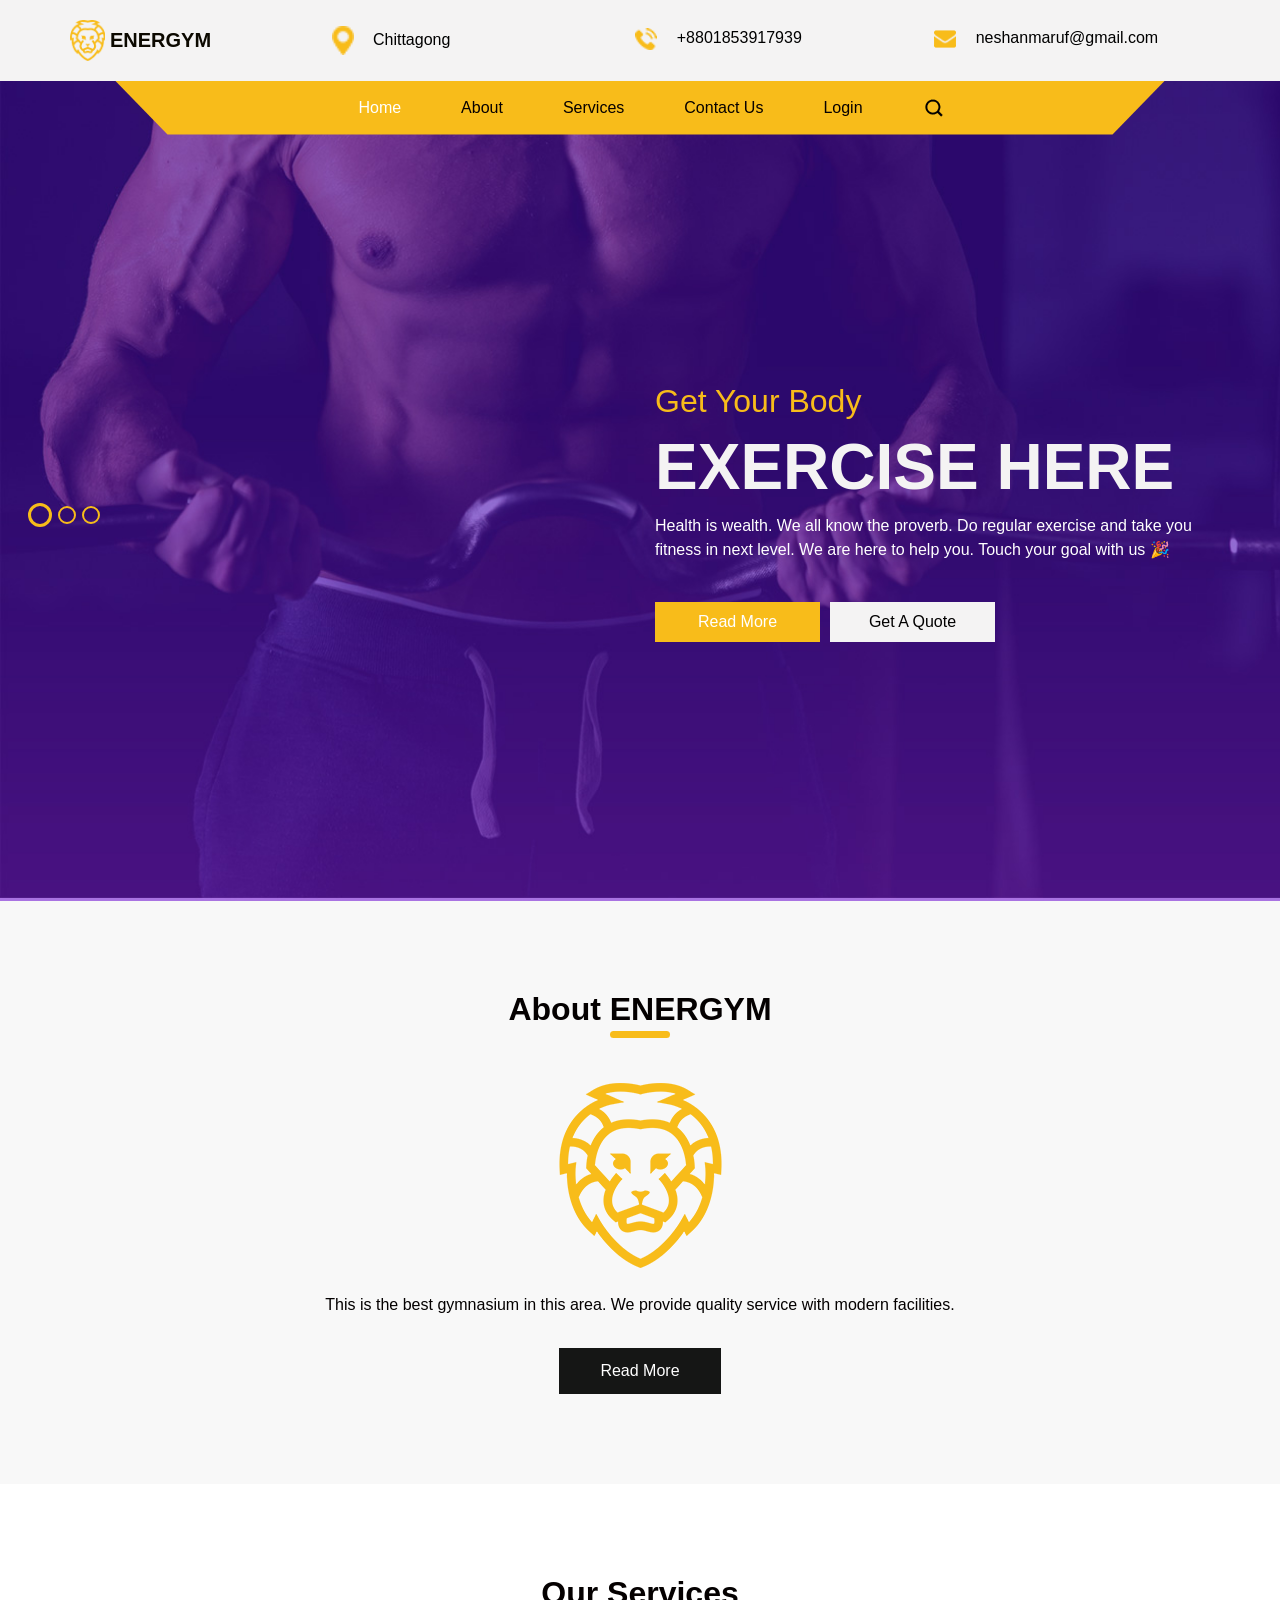
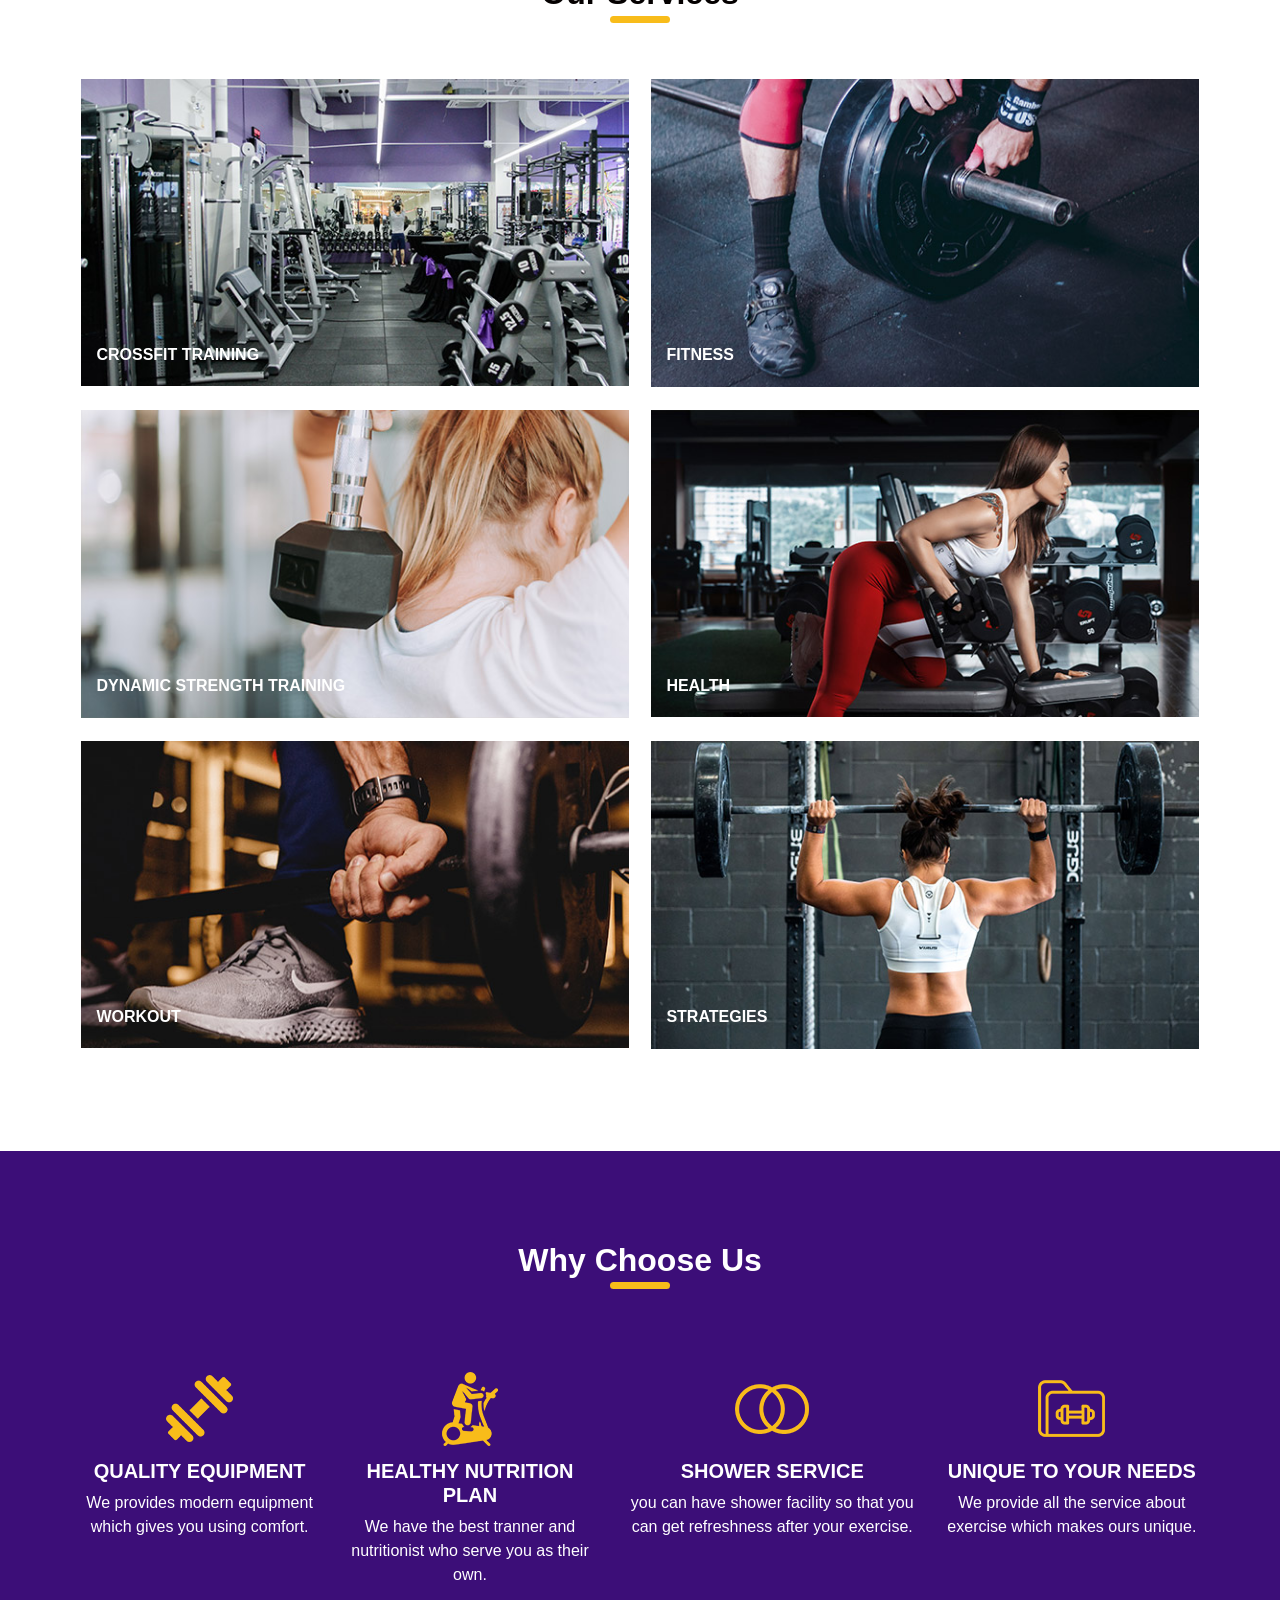
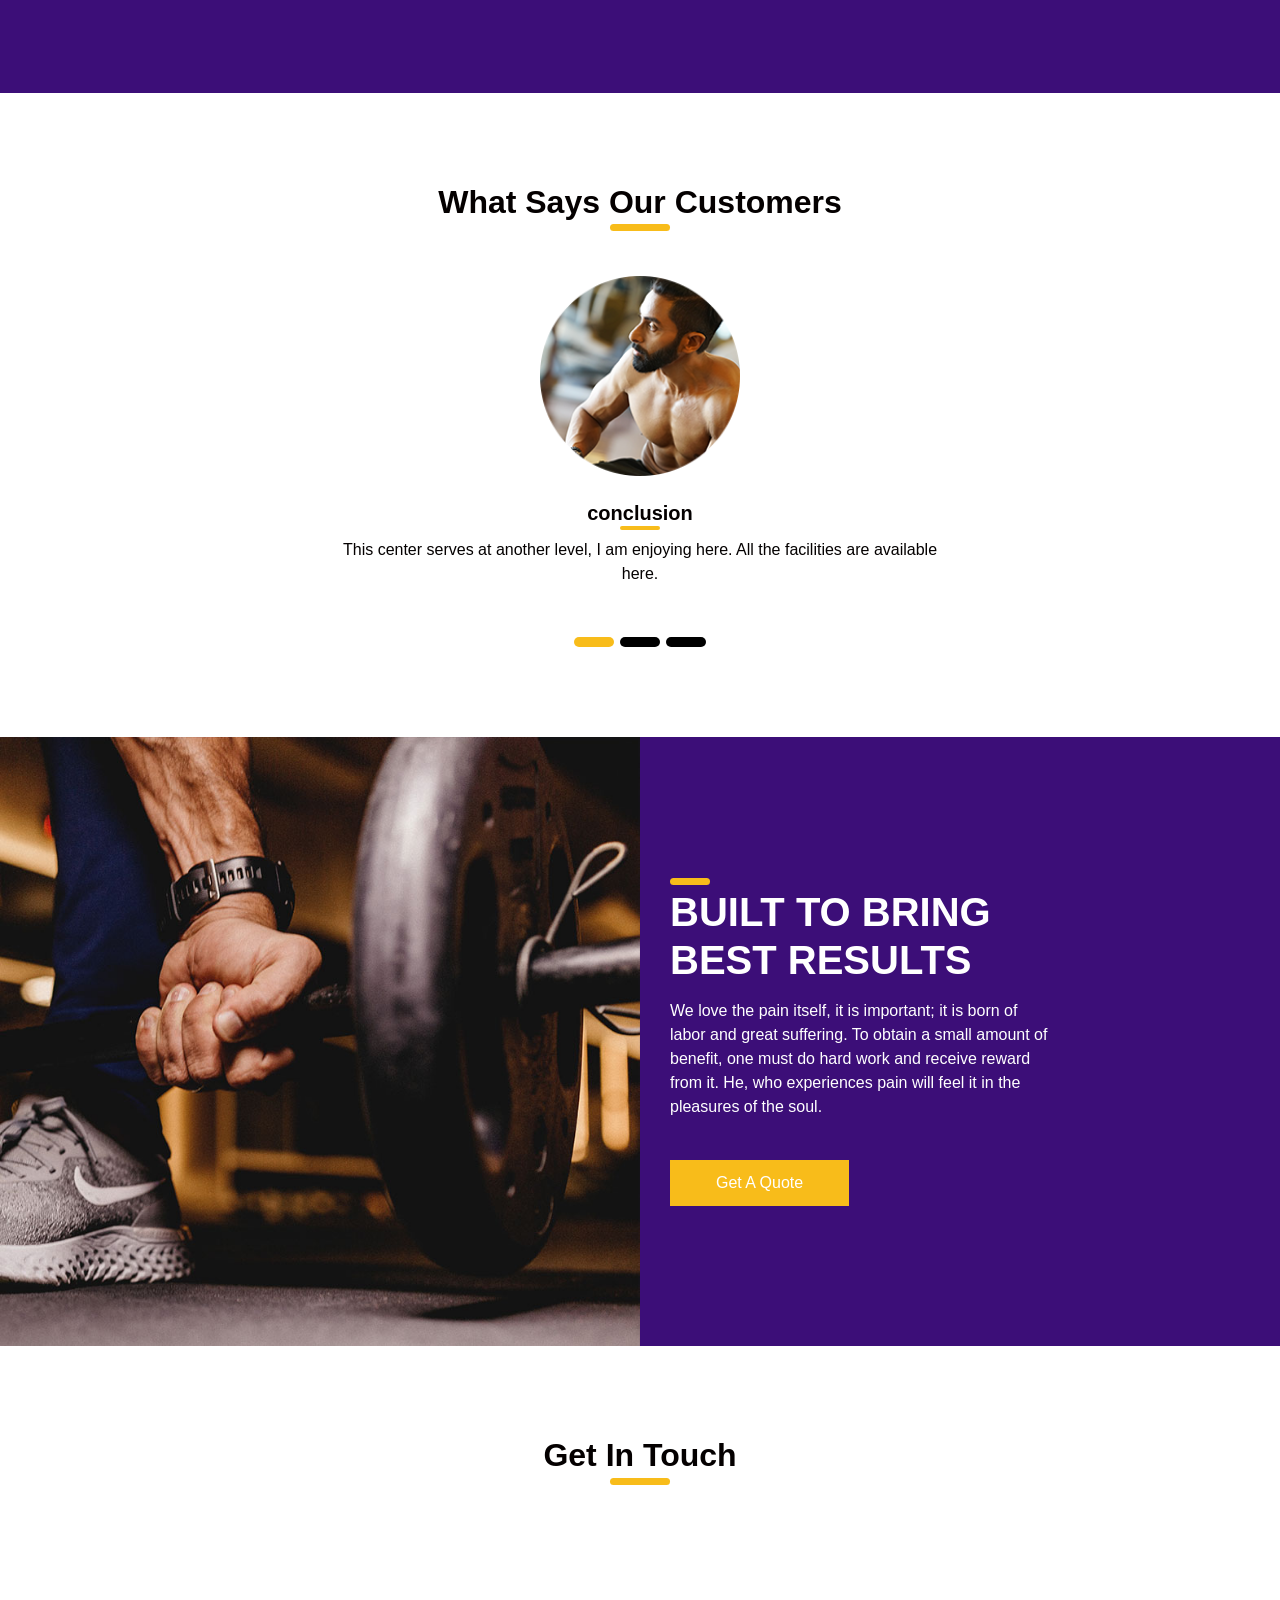
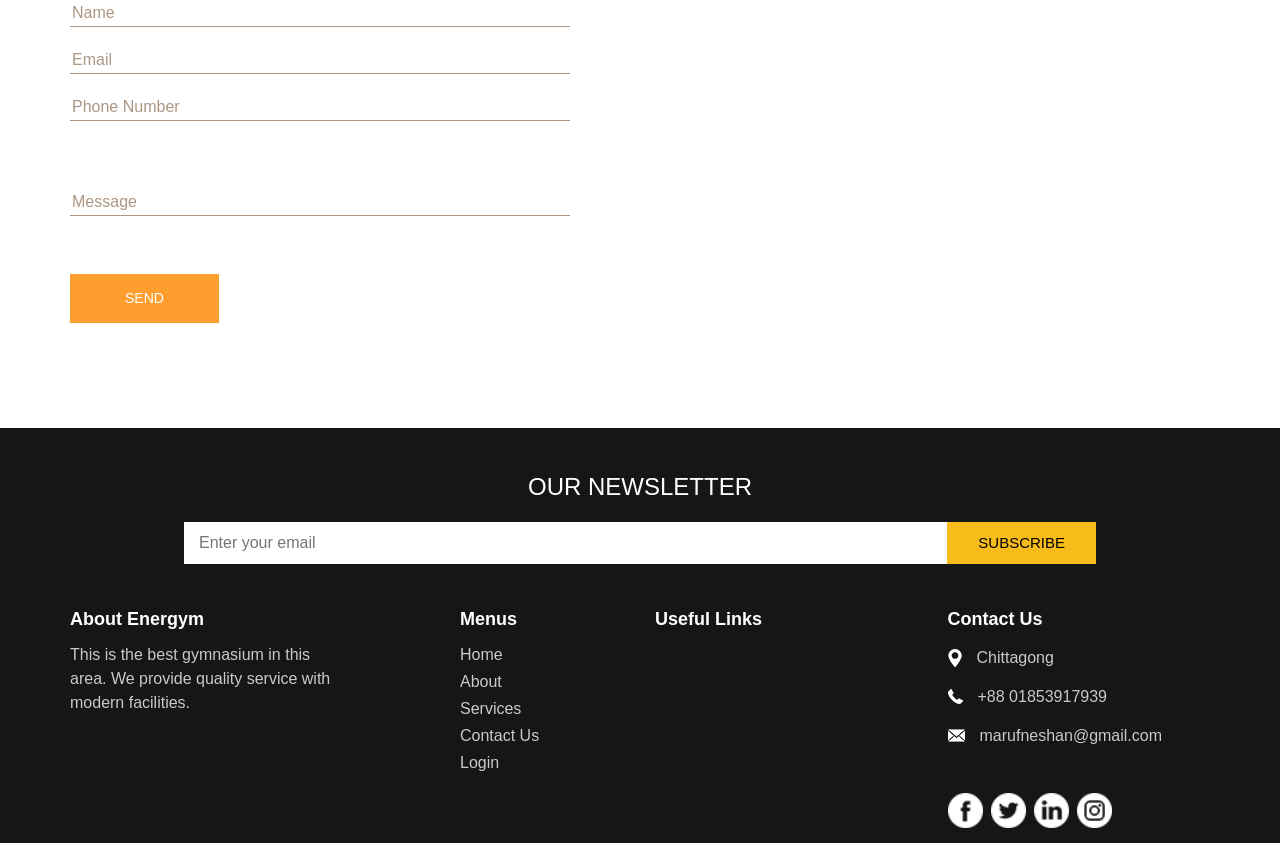
==== index.html @ 8c5fb82b "Add original Gym Management System project files Co-Authored-By: Claude Opus 5.5 <noreply@anthropic." ====
<!DOCTYPE html>
<html>

<head>
  
  <meta charset="utf-8" />
  <meta http-equiv="X-UA-Compatible" content="IE=edge" />
  
  <meta name="viewport" content="width=device-width, initial-scale=1, shrink-to-fit=no" />
 
  <meta name="keywords" content="" />
  <meta name="description" content="" />
  <meta name="author" content="" />

  <title>GYM Management</title>

  
  <link rel="stylesheet" type="text/css"
    href="https://cdnjs.cloudflare.com/ajax/libs/OwlCarousel2/2.1.3/assets/owl.carousel.min.css" />

    

  
  <link rel="stylesheet" type="text/css" href="css/bootstrap.css" />

  

  <link href="css/style.css" rel="stylesheet" />
  
  <link href="css/responsive.css" rel="stylesheet" />
</head>

<body>
  <div class="hero_area">
   
    <header class="header_section">
      <div class="container">
        <nav class="navbar navbar-expand-lg custom_nav-container">
          <a class="navbar-brand" href="/Project_Gym/index.html">
            <img src="images/logo.png" alt="" />
            <span>
              Energym
            </span>
          </a>
          <div class="contact_nav" id="">
            <ul class="navbar-nav ">
              <li class="nav-item">
                <a class="nav-link" href="/Project_Gym/service.html">
                  <img src="images/location.png" alt="" />
                  <span>Chittagong</span>
                </a>
              </li>
              <li class="nav-item">
                <a class="nav-link" href="/Project_Gym/service.html">
                  <img src="images/call.png" alt="" />
                  <span>+8801853917939</span>
                </a>
              </li>
              <li class="nav-item">
                <a class="nav-link" href="/Project_Gym/service.html">
                  <img src="images/envelope.png" alt="" />
                  <span>neshanmaruf@gmail.com</span>
                </a>
              </li>
            </ul>
          </div>
        </nav>
      </div>

    </header>
    
    <section class=" slider_section position-relative">
      <div class="container">
        <div class="custom_nav2">
          <nav class="navbar navbar-expand-lg custom_nav-container ">
            <button class="navbar-toggler" type="button" data-toggle="collapse" data-target="#navbarSupportedContent"
              aria-controls="navbarSupportedContent" aria-expanded="false" aria-label="Toggle navigation">
              <span class="navbar-toggler-icon"></span>
            </button>

            <div class="collapse navbar-collapse" id="navbarSupportedContent">
              <div class="d-flex  flex-column flex-lg-row align-items-center">
                <ul class="navbar-nav  ">
                  <li class="nav-item active">
                    <a class="nav-link" href="/Project_Gym/index.html">Home <span class="sr-only">(current)</span></a>
                  </li>
                  <li class="nav-item">
                    <a class="nav-link" href="/Project_Gym/about.html">About </a>
                  </li>
                  <li class="nav-item">
                    <a class="nav-link" href="/Project_Gym/service.html">Services </a>
                  </li>
                  <li class="nav-item">
                    <a class="nav-link" href="/Project_Gym/contact.html">Contact Us</a>
                  </li>
                  <li class="nav-item">
                    <a class="nav-link" href="/Project_Gym/log_in_form.html">Login</a>
                </li>
                </ul>
                <form class="form-inline my-2 my-lg-0 ml-0 ml-lg-4 mb-3 mb-lg-0">
                  <button class="btn  my-2 my-sm-0 nav_search-btn" type="submit"></button>
                </form>
              </div>
            </div>
          </nav>
        </div>
      </div>
      <div class="slider_container">
        <div id="carouselExampleIndicators" class="carousel slide" data-ride="carousel">
          <ol class="carousel-indicators">
            <li data-target="#carouselExampleIndicators" data-slide-to="0" class="active"></li>
            <li data-target="#carouselExampleIndicators" data-slide-to="1"></li>
            <li data-target="#carouselExampleIndicators" data-slide-to="2"></li>
          </ol>
          <div class="carousel-inner">
            <div class="carousel-item active">
              <div class="container">
                <div class="row">
                  <div class="col-lg-6 col-md-7 offset-md-6 offset-md-5">
                    <div class="detail-box">
                      <h2>
                        Get Your Body
                      </h2>
                      <h1>
                        Exercise Here
                      </h1>
                      <p>
                        Health is wealth. We all know the proverb. Do regular exercise and take you fitness in next level.
                        We are here to help you. Touch your goal with us 🎉
                      </p>
                      <div class="btn-box">
                        <a href="" class="btn-1">
                          Read More
                        </a>
                        <a href="" class="btn-2">
                          Get A Quote
                        </a>
                      </div>
                    </div>
                  </div>
                </div>
              </div>
            </div>
            <div class="carousel-item ">
              <div class="container">
                <div class="row">
                  <div class="col-lg-6 col-md-7 offset-md-6 offset-md-5">
                    <div class="detail-box">
                      <h2>
                        Get Your Body
                      </h2>
                      <h1>
                      Exercise Here
                      </h1>
                      <p>
                      Health is wealth. We all know the proverb. Do regular exercise and take you fitness in next level.
                      We are here to help you. Touch your goal with us 🎉
                      </p>
                      <div class="btn-box">
                        <a href="" class="btn-1">
                          Read More
                        </a>
                        <a href="" class="btn-2">
                          Get A Quote
                        </a>
                      </div>
                    </div>
                  </div>
                </div>
              </div>
            </div>
            <div class="carousel-item ">
              <div class="container">
                <div class="row">
                  <div class="col-lg-6 col-md-7 offset-md-6 offset-md-5">
                    <div class="detail-box">
                      <h2>
                        Get Your Body
                      </h2>
                      <h1>
                        Exercise Here
                      </h1>
                      <p>
                      Health is wealth. We all know the proverb. Do regular exercise and take you fitness in next level.
                      We are here to help you. Touch your goal with us 🎉
                      </p>
                      <div class="btn-box">
                        <a href="" class="btn-1">
                          Read More
                        </a>
                        <a href="" class="btn-2">
                          Get A Quote
                        </a>
                      </div>
                    </div>
                  </div>
                </div>
              </div>
            </div>
          </div>
        </div>
      </div>
    </section>
 
  </div>



  <section class="about_section layout_padding">
    <div class="container">
      <div class="heading_container">
        <h2>
          About ENERGYM
        </h2>
      </div>
      <div class="box">
        <div class="img-box">
          <img src="images/about-img.png" alt="">
        </div>
        <div class="detail-box">
          <p>
           This is the best gymnasium in this area. We provide quality service with modern facilities.
          </p>
          <a href="">
            Read More
          </a>
        </div>
      </div>
    </div>
  </section>
  

  <section class="service_section layout_padding">
    <div class="container">
      <div class="heading_container">
        <h2>
          Our Services
        </h2>
      </div>
      <div class="service_container">
        <div class="box">
          <img src="images/s-1.jpg" alt="">
          <h6 class="visible_heading">
            CROSSFIT TRAINING
          </h6>
          <div class="link_box">
            <a href="">
              <img src="images/link.png" alt="">
            </a>
            <h6>
              CROSSFIT TRAINING
            </h6>
          </div>
        </div>
        <div class="box">
          <img src="images/s-2.jpg" alt="">
          <h6 class="visible_heading">
            FITNESS
          </h6>
          <div class="link_box">
            <a href="">
              <img src="images/link.png" alt="">
            </a>
            <h6>
              FITNESS
            </h6>
          </div>
        </div>
        <div class="box">
          <img src="images/s-3.jpg" alt="">
          <h6 class="visible_heading">
            DYNAMIC STRENGTH TRAINING
          </h6>
          <div class="link_box">
            <a href="">
              <img src="images/link.png" alt="">
            </a>
            <h6>
              DYNAMIC STRENGTH TRAINING
            </h6>
          </div>
        </div>
        <div class="box">
          <img src="images/s-4.jpg" alt="">
          <h6 class="visible_heading">
            HEALTH
          </h6>
          <div class="link_box">
            <a href="">
              <img src="images/link.png" alt="">
            </a>
            <h6>
              HEALTH
            </h6>
          </div>
        </div>
        <div class="box">
          <img src="images/s-5.jpg" alt="">
          <h6 class="visible_heading">
            WORKOUT
          </h6>
          <div class="link_box">
            <a href="">
              <img src="images/link.png" alt="">
            </a>
            <h6>
              WORKOUT
            </h6>
          </div>
        </div>
        <div class="box">
          <img src="images/s-6.jpg" alt="">
          <h6 class="visible_heading">
            STRATEGIES
          </h6>
          <div class="link_box">
            <a href="">
              <img src="images/link.png" alt="">
            </a>
            <h6>
              STRATEGIES
            </h6>
          </div>
        </div>
      </div>
    </div>
  </section>

  

  <section class="us_section layout_padding">
    <div class="container">
      <div class="heading_container">
        <h2>
          Why Choose Us
        </h2>
      </div>
      <div class="us_container">
        <div class="box">
          <div class="img-box">
            <img src="images/u-1.png" alt="">
          </div>
          <div class="detail-box">
            <h5>
              QUALITY EQUIPMENT
            </h5>
            <p>
              We provides modern equipment which gives you using comfort.
            </p>
          </div>
        </div>
        <div class="box">
          <div class="img-box">
            <img src="images/u-2.png" alt="">
          </div>
          <div class="detail-box">
            <h5>
              HEALTHY NUTRITION PLAN
            </h5>
            <p>
              We have the best tranner and nutritionist who serve you as their own.
            </p>
          </div>
        </div>
        <div class="box">
          <div class="img-box">
            <img src="images/u-3.png" alt="">
          </div>
          <div class="detail-box">
            <h5>
              SHOWER SERVICE
            </h5>
            <p>
              you can have shower facility so that you can get refreshness after your exercise.
            </p>
          </div>
        </div>
        <div class="box">
          <div class="img-box">
            <img src="images/u-4.png" alt="">
          </div>
          <div class="detail-box">
            <h5>
              UNIQUE TO YOUR NEEDS
            </h5>
            <p>
             We provide all the service about exercise which makes ours unique.
            </p>
          </div>
        </div>
      </div>
    </div>
  </section>

 

  <section class="client_section layout_padding">
    <div class="container">
      <div class="heading_container">
        <h2>
          What Says Our Customers
        </h2>
      </div>
      <div id="carouselExample2Indicators" class="carousel slide" data-ride="carousel">
        <ol class="carousel-indicators">
          <li data-target="#carouselExample2Indicators" data-slide-to="0" class="active"></li>
          <li data-target="#carouselExample2Indicators" data-slide-to="1"></li>
          <li data-target="#carouselExample2Indicators" data-slide-to="2"></li>
        </ol>
        <div class="carousel-inner">
          <div class="carousel-item active">
            <div class="box">
              <div class="img-box">
                <img src="images/client.png" alt="">
              </div>
              <div class="detail-box">
                <h5>
                  conclusion
                </h5>
                <p>
                  This center serves at another level, I am enjoying here. All the facilities are available here.
                </p>
              </div>
            </div>
          </div>
          <div class="carousel-item">
            <div class="box">
              <div class="img-box">
                <img src="images/client.png" alt="">
              </div>
              <div class="detail-box">
                <h5>
                  Conclusion
                </h5>
                <p>
                This center serves at another level, I am enjoying here. All the facilities are available here.
                </p>
              </div>
            </div>
          </div>
          <div class="carousel-item">
            <div class="box">
              <div class="img-box">
                <img src="images/client.png" alt="">
              </div>
              <div class="detail-box">
                <h5>
                  conclusion
                </h5>
                <p>
                This center serves at another level, I am enjoying here. All the facilities are available here.
                </p>
              </div>
            </div>
          </div>
        </div>
      </div>

    </div>
  </section>



  <section class="result_section">
    <div class="container-fluid">
      <div class="row">
        <div class="col-md-6 px-0">
          <div class="img-box">
            <img src="images/result-img.jpg" alt="">
          </div>
        </div>
        <div class="col-lg-4 col-md-5">
          <div class="detail-box">
            <h2>
              BUILT TO BRING <br>
              BEST RESULTS
            </h2>
            <p>
            We love the pain itself, it is important; it is born of labor and great suffering.
            To obtain a small amount of benefit, one must do hard work and receive reward from it.
            He, who experiences pain will feel it in the pleasures of the soul.
            </p>
            <a href="">
              Get A Quote
            </a>
          </div>
        </div>
      </div>
    </div>
  </section>

 
  <section class="contact_section layout_padding">
    <div class="container">
      <div class="heading_container">
        <h2>
          <span>
            Get In Touch
          </span>
        </h2>
      </div>
      <div class="layout_padding2-top">
        <div class="row">
          <div class="col-md-6 ">
            <form action="">
              <div class="contact_form-container">
                <div>
                  <div>
                    <input type="text" placeholder="Name" />
                  </div>
                  <div>
                    <input type="email" placeholder="Email" />
                  </div>
                  <div>
                    <input type="text" placeholder="Phone Number" />
                  </div>
                  <div class="mt-5">
                    <input type="text" placeholder="Message" />
                  </div>
                  <div class="mt-5">
                    <button type="submit">
                      Send
                    </button>
                  </div>
                </div>
              </div>
            </form>
          </div>
          <div class="col-md-6">
            <div class="map_container">
              <div class="map-responsive">
             



              </div>
            </div>
          </div>
        </div>
      </div>
    </div>
  </section>
  

  <section class="info_section layout_padding2-top">
    <div class="container">
      <div class="info_form">
        <h4>
          Our Newsletter
        </h4>
        <form action="">
          <input type="text" placeholder="Enter your email">
          <div class="d-flex justify-content-end">
            <button>
              subscribe
            </button>
          </div>
        </form>
      </div>
    </div>
    <div class="container">
      <div class="row">
        <div class="col-md-3">
          <h6>
            About Energym
          </h6>
          <p>
          This is the best gymnasium in this area. We provide quality service with modern facilities.
          </p>
        </div>
        <div class="col-md-2 offset-md-1">
          <h6>
            Menus
          </h6>
          <ul>
            <li class=" active">
              <a class="" href="/Project_Gym/index.html">Home <span class="sr-only">(current)</span></a>
            </li>
            <li class="">
              <a class="" href="/Project_Gym/about.html">About </a>
            </li>
            <li class="">
              <a class="" href="/Project_Gym/service.html">Services </a>
            </li>
            <li class="">
              <a class="" href="#contactSection">Contact Us</a>
            </li>
            <li class="">
              <a class="" href="#">Login</a>
            </li>
          </ul>
        </div>
        <div class="col-md-3">
          <h6>
            Useful Links
          </h6>
          <ul>
            <li>
              <a href="">
                
              </a>
            </li>
            <li>
              <a href="">
               
              </a>
            </li>
            <li>
              <a href="">
               
              </a>
            </li>
            <li>
              <a href="">
                
              </a>
            </li>
            <li>
              <a href="">
                
              </a>
            </li>
          </ul>
        </div>
        <div class="col-md-3">
          <h6>
            Contact Us
          </h6>
          <div class="info_link-box">
            <a href="">
              <img src="images/location-white.png" alt="">
              <span>  Chittagong</span>
            </a>
            <a href="">
              <img src="images/call-white.png" alt="">
              <span>+88 01853917939</span>
            </a>
            <a href="">
              <img src="images/mail-white.png" alt="">
              <span> marufneshan@gmail.com</span>
            </a>
          </div>
          <div class="info_social">
            <div>
              <a href="">
                <img src="images/facebook-logo-button.png" alt="">
              </a>
            </div>
            <div>
              <a href="">
                <img src="images/twitter-logo-button.png" alt="">
              </a>
            </div>
            <div>
              <a href="">
                <img src="images/linkedin.png" alt="">
              </a>
            </div>
            <div>
              <a href="">
                <img src="images/instagram.png" alt="">
              </a>
            </div>
          </div>
        </div>
      </div>
    </div>
  </section>

  

  <script type="text/javascript" src="js/jquery-3.4.1.min.js"></script>
  <script type="text/javascript" src="js/bootstrap.js"></script>

  <script>
    function openNav() {
      document.getElementById("myNav").classList.toggle("menu_width");
      document
        .querySelector(".custom_menu-btn")
        .classList.toggle("menu_btn-style");
    }
  </script>
</body>

</html>
---- css/style.css ----
body {
  font-family: "Poppins", sans-serif;
  color: #040000;
  background-color: #ffffff;
}

.layout_padding {
  padding: 90px 0;
}

.layout_padding2 {
  padding: 45px 0;
}

.layout_padding2-top {
  padding-top: 45px;
}

.layout_padding2-bottom {
  padding-bottom: 45px;
}

.layout_padding-top {
  padding-top: 90px;
}

.layout_padding-bottom {
  padding-bottom: 90px;
}

.heading_container {
  display: -webkit-box;
  display: -ms-flexbox;
  display: flex;
  -webkit-box-pack: center;
      -ms-flex-pack: center;
          justify-content: center;
  text-align: center;
  margin-bottom: 45px;
}

.heading_container h2 {
  font-weight: bold;
  display: -webkit-box;
  display: -ms-flexbox;
  display: flex;
  position: relative;
  padding-bottom: 10px;
  margin: 0;
}

.heading_container h2::before {
  content: "";
  position: absolute;
  bottom: 0;
  left: 50%;
  width: 60px;
  height: 7px;
  border-radius: 10px;
  background-color: #f8bc1a;
  -webkit-transform: translateX(-50%);
          transform: translateX(-50%);
}

/*header section*/
.hero_area {
  height: 100vh;
  background: -webkit-gradient(linear, left top, right top, from(rgba(255, 255, 255, 0)), to(rgba(255, 255, 255, 0))), url(../images/hero-bg.jpg);
  background: linear-gradient(to right, rgba(255, 255, 255, 0), rgba(255, 255, 255, 0)), url(../images/hero-bg.jpg);
  background-repeat: no-repeat;
  background-size: cover;
  background-position: right bottom;
}

.sub_page .hero_area {
  height: auto;
}

.sub_page .slider_section {
  background: none;
}

.sub_page.about_page .slider_section {
  background-color: #f8f8f8;
}

.header_section {
  background-color: #f4f3f3;
}

.header_section .nav_container {
  margin: 0 auto;
}

.custom_nav-container .contact_nav {
  width: 95%;
  margin-right: auto;
}

.custom_nav-container .contact_nav .nav-item {
  -webkit-box-flex: 1;
      -ms-flex: 1;
          flex: 1;
}

.custom_nav-container .contact_nav .nav-item .nav-link {
  padding: 0px 25px;
  color: #000000;
  text-align: center;
}

.custom_nav-container .contact_nav .nav-item .nav-link img {
  width: 22px;
  margin-right: 15px;
}

.custom_nav2 {
  padding: 0 45px;
}

.custom_nav2 .custom_nav-container {
  padding: 5px 0;
  background-color: #f8bc1a;
  -webkit-clip-path: polygon(0 0, 100% 0%, 95% 100%, 5% 100%);
          clip-path: polygon(0 0, 100% 0%, 95% 100%, 5% 100%);
}

.custom_nav2 .navbar-expand-lg .navbar-nav .nav-item .nav-link {
  padding: 10px 30px;
  color: #070101;
  text-align: center;
  position: relative;
}

.custom_nav2 .navbar-expand-lg .navbar-nav .nav-item.active .nav-link, .custom_nav2 .navbar-expand-lg .navbar-nav .nav-item:hover .nav-link {
  color: #ffffff;
}

.custom_nav2 #navbarSupportedContent {
  -webkit-box-pack: center;
      -ms-flex-pack: center;
          justify-content: center;
}

a,
a:hover,
a:focus {
  text-decoration: none;
}

a:hover,
a:focus {
  color: initial;
}

.btn,
.btn:focus {
  outline: none !important;
  -webkit-box-shadow: none;
          box-shadow: none;
}

.custom_nav-container .nav_search-btn {
  background-image: url(../images/search-icon-black.png);
  background-size: 18px;
  background-repeat: no-repeat;
  width: 35px;
  height: 35px;
  padding: 0;
  border: none;
  margin: 0 40px 0 15px;
  background-position: center;
}

.custom_nav-container .nav_search-btn:hover {
  background-image: url(../images/search-icon.png);
}

.navbar-brand {
  display: -webkit-box;
  display: -ms-flexbox;
  display: flex;
  -webkit-box-align: center;
      -ms-flex-align: center;
          align-items: center;
}

.navbar-brand img {
  width: 35px;
  margin-right: 5px;
}

.navbar-brand span {
  font-size: 20px;
  font-weight: bold;
  color: #0c0900;
  text-transform: uppercase;
}

.custom_nav-container {
  z-index: 99999;
  padding: 15px 0;
}

.custom_nav-container .navbar-toggler {
  outline: none;
}

.custom_nav-container .navbar-toggler .navbar-toggler-icon {
  background-image: url(../images/menu.png);
  background-size: 42px;
}

.custom_nav-container .nav_search-btn {
  margin: auto;
}

/*end header section*/
/* slider section */
.slider_section {
  height: calc(100% - 80px);
  background-image: url(../images/slider-bg.jpg);
  background-size: cover;
}

.slider_section .slider_container {
  height: calc(100% - 60px);
  display: -webkit-box;
  display: -ms-flexbox;
  display: flex;
  -webkit-box-align: center;
      -ms-flex-align: center;
          align-items: center;
}

.slider_section #carouselExampleIndicators {
  width: 100%;
}

.slider_section .detail-box h2 {
  color: #f8bc1a;
}

.slider_section .detail-box h1 {
  font-size: 4rem;
  font-weight: bold;
  color: #f4f3f3;
  text-transform: uppercase;
}

.slider_section .detail-box p {
  color: #ffffff;
}

.slider_section .detail-box .btn-box {
  display: -webkit-box;
  display: -ms-flexbox;
  display: flex;
  -ms-flex-wrap: wrap;
      flex-wrap: wrap;
  margin-top: 35px;
  margin: 35px -5px 0 -5px;
}

.slider_section .detail-box .btn-box a {
  width: 165px;
  text-align: center;
  margin: 5px;
}

.slider_section .detail-box .btn-box .btn-1 {
  display: inline-block;
  padding: 7px 0;
  background-color: #f8bc1a;
  border: 1px solid #f8bc1a;
  color: #ffffff;
}

.slider_section .detail-box .btn-box .btn-1:hover {
  background-color: transparent;
  color: #f8bc1a;
}

.slider_section .detail-box .btn-box .btn-2 {
  display: inline-block;
  padding: 7px 0;
  background-color: #f4f3f3;
  border: 1px solid #f4f3f3;
  color: #020000;
}

.slider_section .detail-box .btn-box .btn-2:hover {
  background-color: transparent;
  color: #f4f3f3;
}

.slider_section .carousel-indicators {
  bottom: 50%;
  margin: 0;
  -webkit-transform: translateY(50%);
          transform: translateY(50%);
  -webkit-box-align: center;
      -ms-flex-align: center;
          align-items: center;
  -webkit-box-pack: start;
      -ms-flex-pack: start;
          justify-content: flex-start;
  left: 25px;
}

.slider_section .carousel-indicators li {
  width: 14px;
  height: 14px;
  opacity: 1;
  background-color: transparent;
  border: 2px solid #f8bc1a;
  border-radius: 100%;
}

.slider_section .carousel-indicators li.active {
  width: 18px;
  height: 18px;
  border: 3px solid #f8bc1a;
}

.slider_section .number_box {
  width: 50px;
  position: absolute;
  left: 25px;
  top: 50%;
  display: -webkit-box;
  display: -ms-flexbox;
  display: flex;
  -webkit-box-orient: vertical;
  -webkit-box-direction: normal;
      -ms-flex-direction: column;
          flex-direction: column;
  -webkit-box-align: center;
      -ms-flex-align: center;
          align-items: center;
  color: #f8bc1a;
  -webkit-transform: translateY(-50%);
          transform: translateY(-50%);
}

.slider_section .number_box hr {
  border: none;
  width: 1px;
  height: 200px;
  background-color: #f8bc1a;
  margin: 2rem 0;
}

/* end slider section */
.about_section {
  background-color: #f8f8f8;
}

.about_section .box {
  display: -webkit-box;
  display: -ms-flexbox;
  display: flex;
  -webkit-box-orient: vertical;
  -webkit-box-direction: normal;
      -ms-flex-direction: column;
          flex-direction: column;
  -webkit-box-align: center;
      -ms-flex-align: center;
          align-items: center;
  text-align: center;
  width: 85%;
  margin: 0 auto;
}

.about_section .box .img-box img {
  max-width: 100%;
}

.about_section .box .detail-box {
  margin-top: 25px;
}

.about_section .box .detail-box a {
  display: inline-block;
  padding: 10px 40px;
  background-color: #151615;
  border: 1px solid #151615;
  color: #ffffff;
  margin-top: 15px;
}

.about_section .box .detail-box a:hover {
  background-color: transparent;
  color: #151615;
}

.service_section .service_container {
  display: -webkit-box;
  display: -ms-flexbox;
  display: flex;
  -webkit-box-pack: center;
      -ms-flex-pack: center;
          justify-content: center;
  -ms-flex-wrap: wrap;
      flex-wrap: wrap;
}

.service_section .service_container .box {
  position: relative;
  color: #ffffff;
  margin: 1%;
  -ms-flex-preferred-size: 48%;
      flex-basis: 48%;
}

.service_section .service_container .box h6 {
  font-weight: bold;
  text-transform: uppercase;
}

.service_section .service_container .box img {
  width: 100%;
}

.service_section .service_container .box .visible_heading {
  position: absolute;
  bottom: 15px;
  left: 15px;
}

.service_section .service_container .box .link_box {
  display: none;
  -webkit-box-orient: vertical;
  -webkit-box-direction: normal;
      -ms-flex-direction: column;
          flex-direction: column;
  -webkit-box-align: center;
      -ms-flex-align: center;
          align-items: center;
  text-align: center;
  position: absolute;
  top: 50%;
  left: 50%;
  -webkit-transform: translate(-50%, -50%);
          transform: translate(-50%, -50%);
}

.service_section .service_container .box .link_box a {
  display: -webkit-box;
  display: -ms-flexbox;
  display: flex;
  -webkit-box-pack: center;
      -ms-flex-pack: center;
          justify-content: center;
  -webkit-box-align: center;
      -ms-flex-align: center;
          align-items: center;
  width: 45px;
  height: 45px;
  border-radius: 100%;
  background-color: #f8bc1a;
}

.service_section .service_container .box .link_box a img {
  width: 20px;
}

.service_section .service_container .box .link_box a:hover {
  opacity: .9;
}

.service_section .service_container .box .link_box h6 {
  margin-top: 15px;
}

.service_section .service_container .box::before {
  display: none;
  content: "";
  width: 100%;
  height: 100%;
  position: absolute;
  left: 0;
  top: 0;
  background-color: rgba(67, 17, 125, 0.9);
}

.service_section .service_container .box:hover .link_box {
  display: -webkit-box;
  display: -ms-flexbox;
  display: flex;
}

.service_section .service_container .box:hover::before {
  display: block;
}

.service_section .service_container .box:hover .visible_heading {
  display: none;
}

.us_section {
  background-color: #3c0e78;
  color: #ffffff;
}

.us_section .us_container {
  display: -webkit-box;
  display: -ms-flexbox;
  display: flex;
}

.us_section .us_container .box {
  display: -webkit-box;
  display: -ms-flexbox;
  display: flex;
  -webkit-box-orient: vertical;
  -webkit-box-direction: normal;
      -ms-flex-direction: column;
          flex-direction: column;
  -webkit-box-align: center;
      -ms-flex-align: center;
          align-items: center;
  text-align: center;
  margin: 25px 10px 0 10px;
}

.us_section .us_container .box .img-box {
  height: 100px;
  display: -webkit-box;
  display: -ms-flexbox;
  display: flex;
  -webkit-box-align: center;
      -ms-flex-align: center;
          align-items: center;
  -webkit-box-pack: center;
      -ms-flex-pack: center;
          justify-content: center;
}

.us_section .us_container .box .img-box img {
  max-width: 100%;
}

.us_section .us_container .box .detail-box h5 {
  font-weight: bold;
}

.client_section .box {
  display: -webkit-box;
  display: -ms-flexbox;
  display: flex;
  -webkit-box-orient: vertical;
  -webkit-box-direction: normal;
      -ms-flex-direction: column;
          flex-direction: column;
  -webkit-box-align: center;
      -ms-flex-align: center;
          align-items: center;
  text-align: center;
  width: 600px;
  margin: 0 auto;
  margin-bottom: 45px;
}

.client_section .box .img-box {
  width: 200px;
}

.client_section .box .img-box img {
  width: 100%;
}

.client_section .box .detail-box {
  margin-top: 25px;
}

.client_section .box .detail-box h5 {
  font-weight: bold;
  position: relative;
  padding-bottom: 5px;
}

.client_section .box .detail-box h5::before {
  content: "";
  position: absolute;
  bottom: 0;
  left: 50%;
  width: 40px;
  height: 4px;
  border-radius: 10px;
  background-color: #f8bc1a;
  -webkit-transform: translateX(-50%);
          transform: translateX(-50%);
}

.client_section .carousel-indicators {
  margin: 0;
  -webkit-box-pack: center;
      -ms-flex-pack: center;
          justify-content: center;
  bottom: 0;
}

.client_section .carousel-indicators li {
  opacity: 1;
  background-color: #000000;
  width: 40px;
  height: 10px;
  border-radius: 10px;
  background-clip: unset;
  border: none;
}

.client_section .carousel-indicators li.active {
  background-color: #f8bc1a;
}

.result_section {
  color: #ffffff;
  background-color: #3c0e78;
}

.result_section .row {
  -webkit-box-align: center;
      -ms-flex-align: center;
          align-items: center;
}

.result_section .img-box img {
  width: 100%;
}

.result_section .detail-box {
  padding-left: 15px;
}

.result_section .detail-box h2 {
  font-weight: bold;
  font-size: 2.5rem;
  position: relative;
  padding-top: 10px;
}

.result_section .detail-box h2::before {
  content: "";
  position: absolute;
  top: 0;
  left: 0;
  width: 40px;
  height: 7px;
  border-radius: 10px;
  background-color: #f8bc1a;
}

.result_section .detail-box p {
  margin-top: 15px;
}

.result_section .detail-box a {
  display: inline-block;
  padding: 10px 45px;
  background-color: #f8bc1a;
  border: 1px solid #f8bc1a;
  color: #ffffff;
  margin-top: 25px;
}

.result_section .detail-box a:hover {
  background-color: transparent;
  color: #f8bc1a;
}

/* contact section */
.contact_section {
  position: relative;
}

.contact_section .bg-img {
  position: absolute;
  width: 100px;
  top: 50%;
  left: 0;
  -webkit-transform: translateY(-50%);
          transform: translateY(-50%);
}

.contact_section .bg-img img {
  width: 100%;
}

.contact_section .heading_container {
  -webkit-box-pack: center;
      -ms-flex-pack: center;
          justify-content: center;
}

.contact_section .heading_container h2 {
  text-transform: unset;
}

.contact_section input::-webkit-input-placeholder {
  color: #000;
}

.contact_section input:-ms-input-placeholder {
  color: #000;
}

.contact_section input::-ms-input-placeholder {
  color: #000;
}

.contact_section input::placeholder {
  color: #000;
}

.contact_section input {
  border: none;
  outline: none;
  border-bottom: 0.8px solid #ac9784;
  width: 90%;
  margin: 10px 0;
}

.contact_section input::-webkit-input-placeholder {
  color: #ac9784;
}

.contact_section input:-ms-input-placeholder {
  color: #ac9784;
}

.contact_section input::-ms-input-placeholder {
  color: #ac9784;
}

.contact_section input::placeholder {
  color: #ac9784;
}

.contact_form-container {
  padding: 15px 0 15px 0;
}

.contact_form-container button {
  border: none;
  background-color: #fd9e2e;
  color: #fff;
  padding: 14px 55px;
  font-size: 14px;
  text-transform: uppercase;
}

.map_container {
  height: 350px;
}

.map_container .map-responsive {
  height: 100%;
}

/* contact section */
/* info section */
.info_section {
  background-color: #161616;
  color: #ffffff;
}

.info_section h6 {
  font-weight: bold;
}

.info_section .info_form {
  width: 80%;
  margin: 0 auto;
  margin-bottom: 45px;
}

.info_section .info_form h4 {
  text-transform: uppercase;
  text-align: center;
  margin-bottom: 20px;
}

.info_section .info_form form {
  display: -webkit-box;
  display: -ms-flexbox;
  display: flex;
  -webkit-box-align: center;
      -ms-flex-align: center;
          align-items: center;
}

.info_section .info_form form input {
  background-color: #ffffff;
  border: none;
  width: calc(100% - 139px);
  outline: none;
  color: #000000;
  height: 42.4px;
  padding-left: 15px;
}

.info_section .info_form form input ::-webkit-input-placeholder {
  color: #ffffff;
  opacity: 0.2;
}

.info_section .info_form form input :-ms-input-placeholder {
  color: #ffffff;
  opacity: 0.2;
}

.info_section .info_form form input ::-ms-input-placeholder {
  color: #ffffff;
  opacity: 0.2;
}

.info_section .info_form form input ::placeholder {
  color: #ffffff;
  opacity: 0.2;
}

.info_section .info_form form button {
  background-color: #f8bc1a;
  display: inline-block;
  padding: 9px 30px;
  background-color: #f8bc1a;
  border: 1px solid #f8bc1a;
  color: #000000;
  font-size: 15px;
  text-transform: uppercase;
}

.info_section .info_form form button:hover {
  background-color: transparent;
  color: #f8bc1a;
}

.info_section h6 {
  margin-bottom: 12px;
  font-size: 18px;
}

.info_section p {
  color: #cbc9c9;
}

.info_section ul {
  padding: 0;
}

.info_section ul li {
  list-style-type: none;
  margin: 3px 0;
}

.info_section ul li a {
  color: #cbc9c9;
}

.info_section ul li a:hover {
  color: #ffffff;
}

.info_section .info_link-box a {
  display: -webkit-box;
  display: -ms-flexbox;
  display: flex;
  -webkit-box-align: center;
      -ms-flex-align: center;
          align-items: center;
  margin: 15px 0;
}

.info_section .info_link-box a:hover {
  color: #ffffff;
}

.info_section .info_link-box a img {
  margin-right: 15px;
}

.info_section .info_link-box a span {
  color: #cbc9c9;
}

.info_section .info_link-box a:hover span {
  color: #ffffff;
}

.info_section .info_social {
  display: -webkit-box;
  display: -ms-flexbox;
  display: flex;
  margin: 45px auto 15px auto;
}

.info_section .info_social img {
  width: 35px;
  margin-right: 8px;
}

/* end info section */
/* footer section*/
.footer_section {
  background-color: #161616;
  padding: 20px 0;
}

.footer_section p {
  margin: 0;
  text-align: center;
  color: #ffffff;
}

.footer_section a {
  color: #ffffff;
}

/* General Styling */

/* end footer section*/
/*# sourceMappingURL=style.css.map */

/* Apply styles only to the login page */
.login-page {
  font-family: Arial, sans-serif;
  background-color: #f4f4f4;
  height: 100vh; /* Full screen height */
  display: flex;
  justify-content: center; /* Center horizontally */
  align-items: center; /* Center vertically */
  margin: 0;
}

/* Login Container */
.login-container {
  background: white;
  padding: 25px;
  border-radius: 10px;
  box-shadow: 0px 0px 10px rgba(0, 0, 0, 0.1);
  width: 350px; /* Adjusted width */
  text-align: center;
  display: flex;
  flex-direction: column;
  align-items: center; 
  position :relative;
  left :500px;
  top :30px;
  /* Ensures everything is centered inside */
}

/* Ensure form is full width */
.login-container form {
  width: 100%;
  display: flex;
  flex-direction: column;
}

/* Input Fields */
.login-container input {
  width: 100%;
  padding: 10px;
  margin: 10px 0;
  border: 1px solid #ccc;
  border-radius: 5px;
  font-size: 16px;
}

/* Button Styling */
.login-container button {
  width: 100%;
  padding: 10px;
  background: #28a745;
  color: white;
  border: none;
  border-radius: 5px;
  cursor: pointer;
  transition: 0.3s ease-in-out;
  font-size: 16px;
}

.login-container button:hover {
  background: #218838;
}

/* Links */
.login-container a {
  color: #007bff;
  text-decoration: none;
  font-size: 14px;
}

.login-container a:hover {
  text-decoration: underline;
}
---- css/responsive.css ----
@media (max-width: 1400px) {}

@media (max-width: 1120px) {}

@media (max-width: 992px) {


    .hero_area {
        height: auto;
    }

    .slider_section {
        background-attachment: fixed;
    }

    .custom_nav-container {
        justify-content: center;
    }

    .custom_nav-container .contact_nav {
        display: none;
    }

    .slider_section .detail-box {
        padding: 75px 0;
    }

    .custom_nav2 .navbar-nav {
        margin-top: 10px;
    }
}

@media (max-width: 768px) {


    .slider_section .detail-box {
        text-align: center;
    }

    .slider_section .detail-box .btn-box {
        justify-content: center;
    }

    .slider_section .detail-box {
        padding-bottom: 120px;
    }

    .slider_section .carousel-indicators {

        justify-content: center;
        left: 0;
        bottom: 55px;

    }

    .service_section .service_container .box {
        flex-basis: 100%;
        margin: 2% 0;
    }

    .custom_nav2 {
        padding: 0;
    }

    .us_section .us_container {
        flex-direction: column;
    }

    .client_section .box {
        width: 100%;
    }

    .result_section .detail-box {
        padding: 45px 0 90px 0;
    }

    .contact_section .heading_container {
        margin-bottom: 0;
    }

    .contact_form-container {
        margin-bottom: 30px;
    }

    .contact_section input {
        width: 100%;
    }

    .info_section .row>div {
        margin-bottom: 25px;
        text-align: center;
    }

    .info_section .info_link-box {
        display: flex;
        flex-direction: column;
        align-items: center;
    }

    .info_section .info_social {
        justify-content: center;
    }
}

@media (max-width: 576px) {
    .slider_section .detail-box h1 {
        font-size: 3rem;
    }
}

@media (max-width: 480px) {}

@media (max-width: 400px) {
    .slider_section .detail-box h2 {
        font-size: 1.8rem;
    }

    .slider_section .detail-box h1 {
        font-size: 2.5rem;
    }

    .info_section .info_form form {
        flex-direction: column;
        align-items: center;
    }

    .info_section .info_form form input {
        width: 100%;
        margin-bottom: 10px;
    }


}

@media (max-width: 360px) {}

@media (min-width: 1200px) {
    .container {
        max-width: 1170px;
    }

}
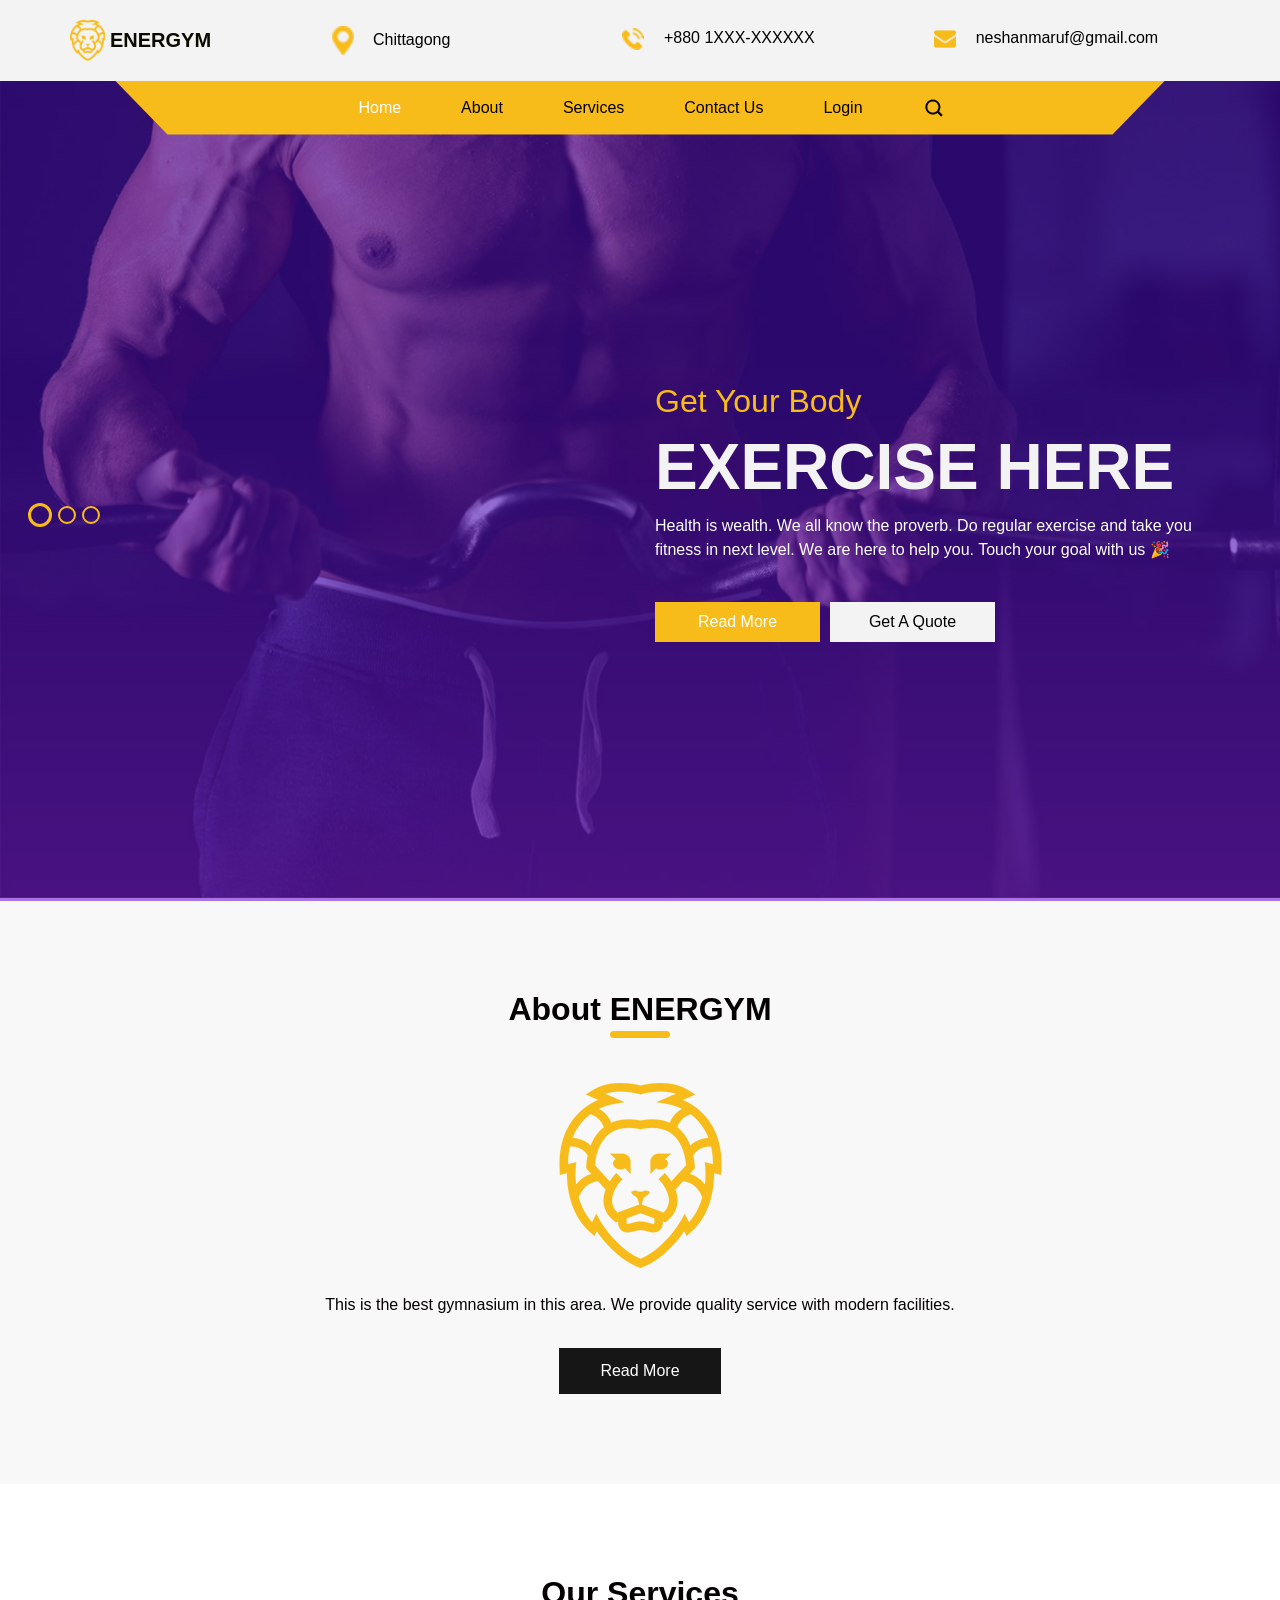
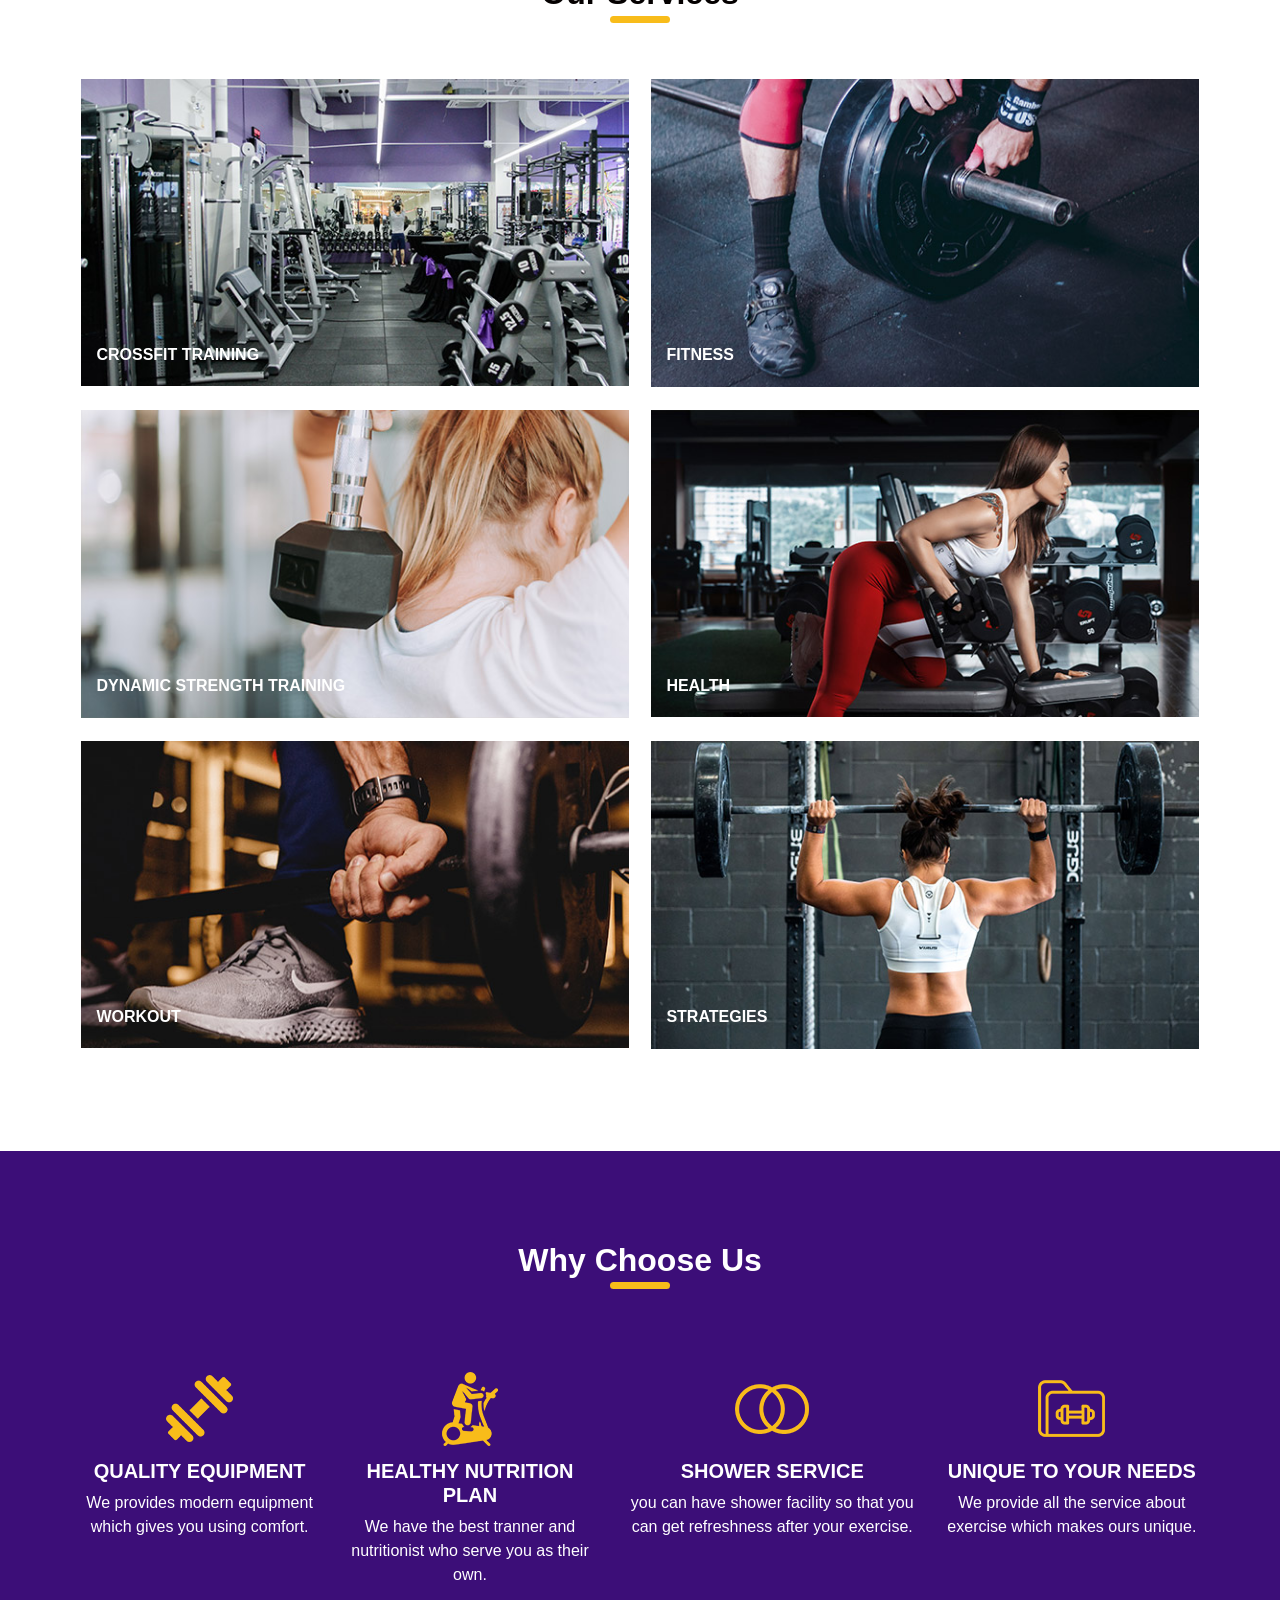
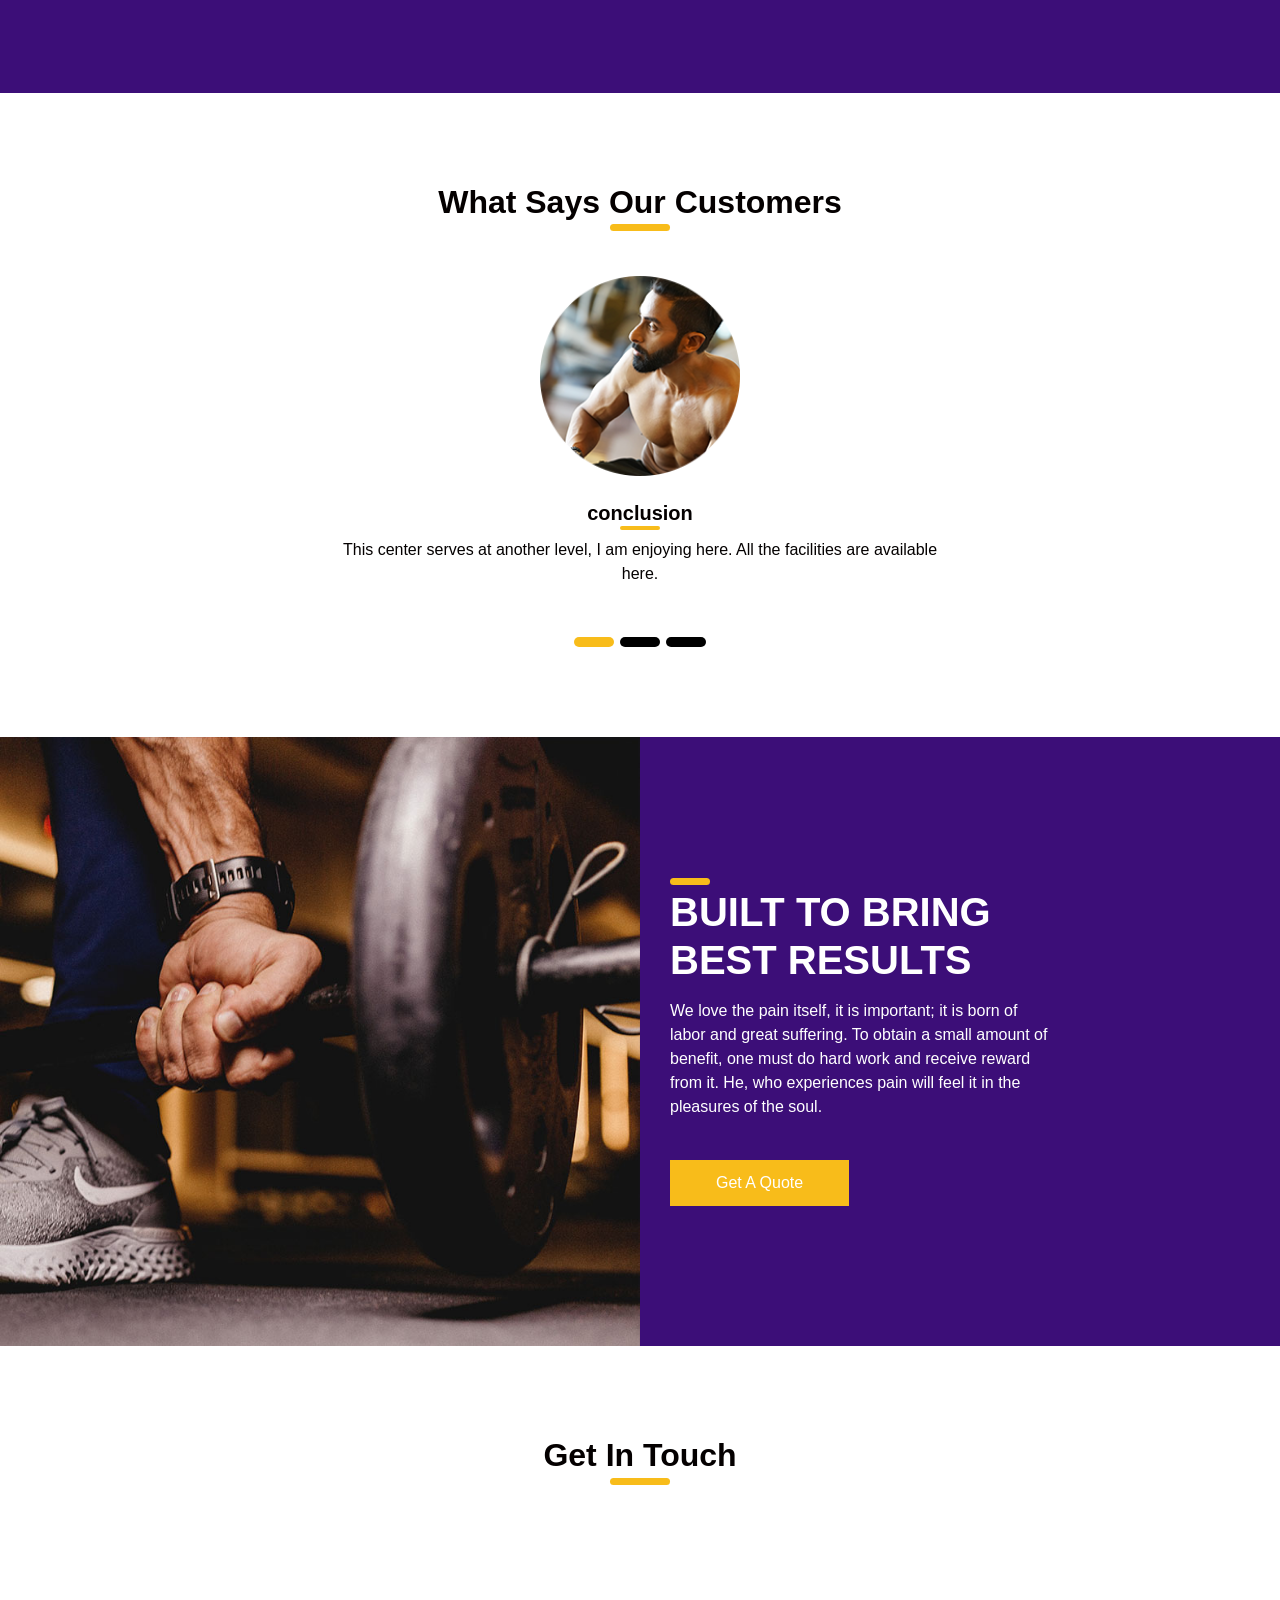
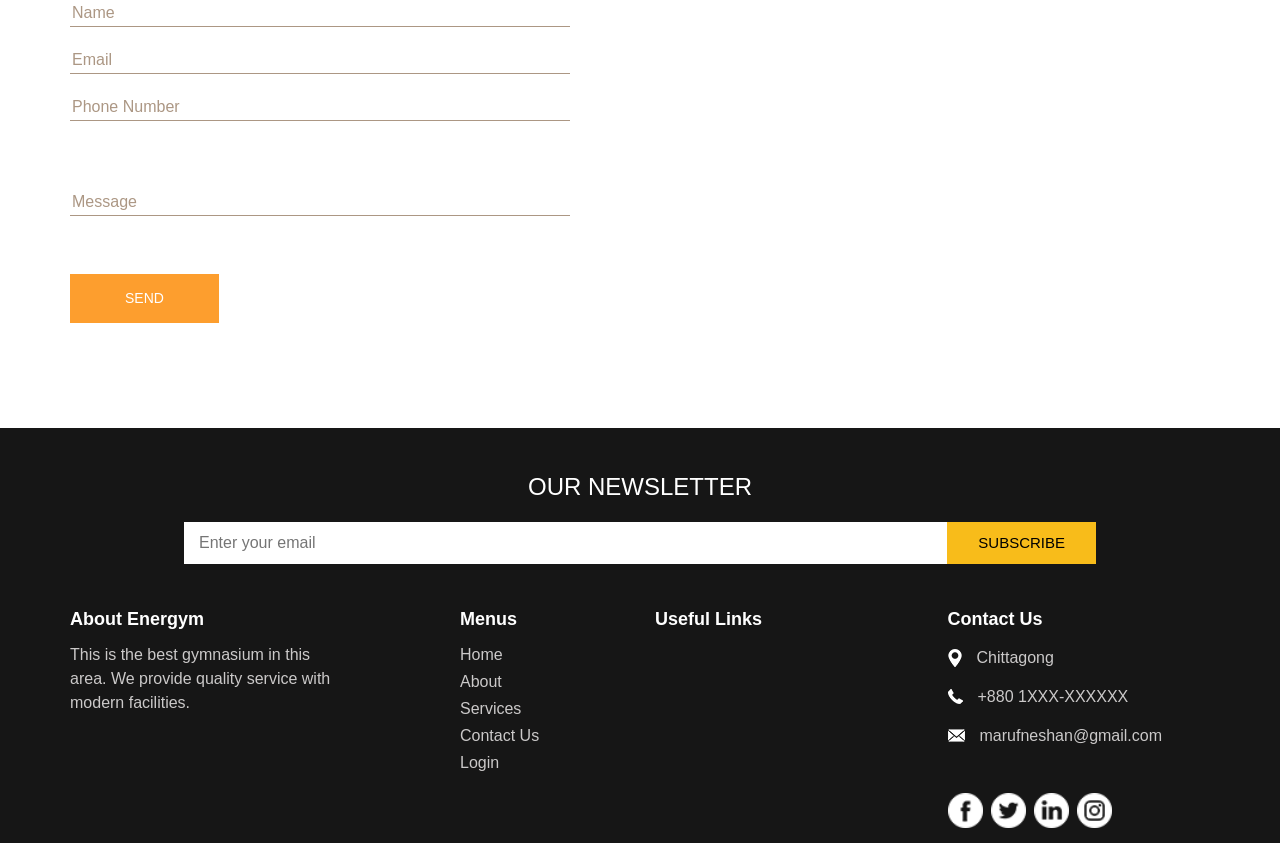
==== commit e1e66109: "Replace personal phone number with a placeholder Co-Authored-By: Claude Opus 5.5 <noreply@anthropic." ====
--- a/index.html
+++ b/index.html
@@ -12,7 +12,7 @@
   <meta name="description" content="" />
   <meta name="author" content="" />
 
-  <title>GYM Management</title>
+  <title>Gym Management System</title>
 
   
   <link rel="stylesheet" type="text/css"
@@ -36,7 +36,7 @@
     <header class="header_section">
       <div class="container">
         <nav class="navbar navbar-expand-lg custom_nav-container">
-          <a class="navbar-brand" href="/Project_Gym/index.html">
+          <a class="navbar-brand" href="index.html">
             <img src="images/logo.png" alt="" />
             <span>
               Energym
@@ -45,19 +45,19 @@
           <div class="contact_nav" id="">
             <ul class="navbar-nav ">
               <li class="nav-item">
-                <a class="nav-link" href="/Project_Gym/service.html">
+                <a class="nav-link" href="service.html">
                   <img src="images/location.png" alt="" />
                   <span>Chittagong</span>
                 </a>
               </li>
               <li class="nav-item">
-                <a class="nav-link" href="/Project_Gym/service.html">
+                <a class="nav-link" href="service.html">
                   <img src="images/call.png" alt="" />
-                  <span>+8801853917939</span>
+                  <span>+880 1XXX-XXXXXX</span>
                 </a>
               </li>
               <li class="nav-item">
-                <a class="nav-link" href="/Project_Gym/service.html">
+                <a class="nav-link" href="service.html">
                   <img src="images/envelope.png" alt="" />
                   <span>neshanmaruf@gmail.com</span>
                 </a>
@@ -82,19 +82,19 @@
               <div class="d-flex  flex-column flex-lg-row align-items-center">
                 <ul class="navbar-nav  ">
                   <li class="nav-item active">
-                    <a class="nav-link" href="/Project_Gym/index.html">Home <span class="sr-only">(current)</span></a>
+                    <a class="nav-link" href="index.html">Home <span class="sr-only">(current)</span></a>
                   </li>
                   <li class="nav-item">
-                    <a class="nav-link" href="/Project_Gym/about.html">About </a>
+                    <a class="nav-link" href="about.html">About </a>
                   </li>
                   <li class="nav-item">
-                    <a class="nav-link" href="/Project_Gym/service.html">Services </a>
+                    <a class="nav-link" href="service.html">Services </a>
                   </li>
                   <li class="nav-item">
-                    <a class="nav-link" href="/Project_Gym/contact.html">Contact Us</a>
+                    <a class="nav-link" href="contact.html">Contact Us</a>
                   </li>
                   <li class="nav-item">
-                    <a class="nav-link" href="/Project_Gym/log_in_form.html">Login</a>
+                    <a class="nav-link" href="log_in_form.html">Login</a>
                 </li>
                 </ul>
                 <form class="form-inline my-2 my-lg-0 ml-0 ml-lg-4 mb-3 mb-lg-0">
@@ -574,19 +574,19 @@
           </h6>
           <ul>
             <li class=" active">
-              <a class="" href="/Project_Gym/index.html">Home <span class="sr-only">(current)</span></a>
+              <a class="" href="index.html">Home <span class="sr-only">(current)</span></a>
             </li>
             <li class="">
-              <a class="" href="/Project_Gym/about.html">About </a>
+              <a class="" href="about.html">About </a>
             </li>
             <li class="">
-              <a class="" href="/Project_Gym/service.html">Services </a>
+              <a class="" href="service.html">Services </a>
             </li>
             <li class="">
               <a class="" href="#contactSection">Contact Us</a>
             </li>
             <li class="">
-              <a class="" href="#">Login</a>
+              <a class="" href="log_in_form.html">Login</a>
             </li>
           </ul>
         </div>
@@ -633,7 +633,7 @@
             </a>
             <a href="">
               <img src="images/call-white.png" alt="">
-              <span>+88 01853917939</span>
+              <span>+880 1XXX-XXXXXX</span>
             </a>
             <a href="">
               <img src="images/mail-white.png" alt="">
@@ -669,8 +669,8 @@
 
   
 
-  <script type="text/javascript" src="js/jquery-3.4.1.min.js"></script>
-  <script type="text/javascript" src="js/bootstrap.js"></script>
+  <script type="text/javascript" src="https://code.jquery.com/jquery-3.4.1.min.js"></script>
+  <script type="text/javascript" src="https://cdn.jsdelivr.net/npm/bootstrap@4.3.1/dist/js/bootstrap.bundle.min.js"></script>
 
   <script>
     function openNav() {
